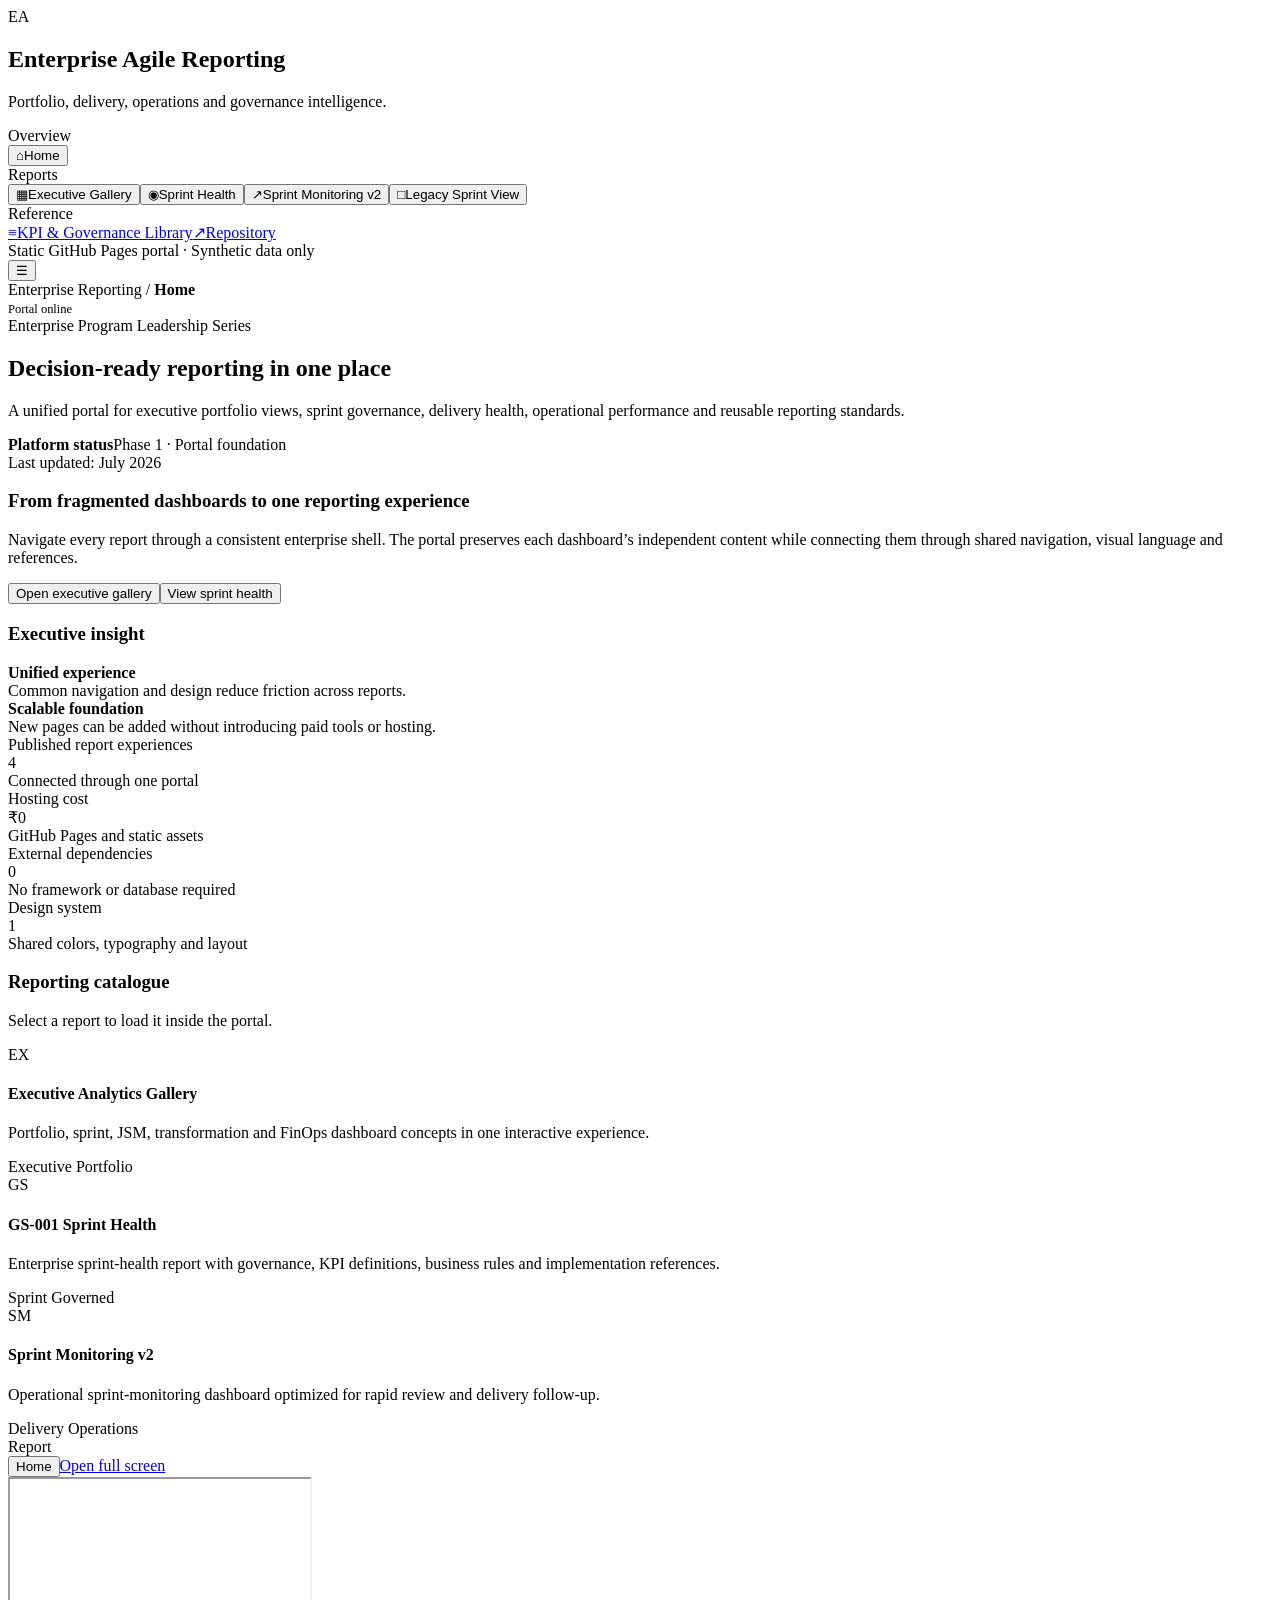
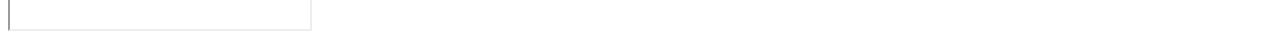
==== portal/index.html @ d282a4ff "Build enterprise agile reporting portal" ====
<!doctype html><html lang="en"><head><meta charset="utf-8"><meta name="viewport" content="width=device-width,initial-scale=1"><meta name="description" content="Enterprise Agile Reporting Platform"><title>Enterprise Agile Reporting Platform</title><link rel="stylesheet" href="/jira-transformation/assets/css/portal.css"></head><body><div class="app"><aside class="sidebar"><div class="brand"><div class="brand-mark">EA</div><h1>Enterprise Agile Reporting</h1><p>Portfolio, delivery, operations and governance intelligence.</p></div><nav class="nav"><div class="nav-label">Overview</div><button class="nav-link active" data-view="home"><span class="icon">⌂</span>Home</button><div class="nav-label">Reports</div><button class="nav-link" data-view="gallery"><span class="icon">▦</span>Executive Gallery</button><button class="nav-link" data-view="sprint"><span class="icon">◉</span>Sprint Health</button><button class="nav-link" data-view="monitoring"><span class="icon">↗</span>Sprint Monitoring v2</button><button class="nav-link" data-view="legacy"><span class="icon">□</span>Legacy Sprint View</button><div class="nav-label">Reference</div><a class="nav-link" href="https://github.com/nagulapallikranthi/jira-transformation/tree/main/docs" target="_blank" rel="noopener"><span class="icon">≡</span>KPI & Governance Library</a><a class="nav-link" href="https://github.com/nagulapallikranthi/jira-transformation" target="_blank" rel="noopener"><span class="icon">↗</span>Repository</a></nav><div class="sidebar-footer">Static GitHub Pages portal · Synthetic data only</div></aside><main class="main"><header class="topbar"><div class="topbar-left"><button class="menu-btn" id="menuBtn" aria-label="Open navigation">☰</button><div class="breadcrumb">Enterprise Reporting / <strong id="breadcrumbCurrent">Home</strong></div></div><div class="top-actions"><span class="status-dot"></span><span style="font-size:.78rem;color:var(--muted)">Portal online</span></div></header><div class="content"><section class="home" id="home"><div class="page-head"><div><div class="eyebrow">Enterprise Program Leadership Series</div><h2>Decision-ready reporting in one place</h2><p>A unified portal for executive portfolio views, sprint governance, delivery health, operational performance and reusable reporting standards.</p></div><div class="meta-card"><strong>Platform status</strong>Phase 1 · Portal foundation<br>Last updated: July 2026</div></div><div class="hero-grid"><article class="hero-card"><h3>From fragmented dashboards to one reporting experience</h3><p>Navigate every report through a consistent enterprise shell. The portal preserves each dashboard’s independent content while connecting them through shared navigation, visual language and references.</p><div class="hero-actions"><button class="btn primary" data-report="gallery">Open executive gallery</button><button class="btn" data-report="sprint">View sprint health</button></div></article><article class="card insight-card"><h3>Executive insight</h3><div class="insight"><strong>Unified experience</strong><br>Common navigation and design reduce friction across reports.</div><div class="insight"><strong>Scalable foundation</strong><br>New pages can be added without introducing paid tools or hosting.</div></article></div><div class="kpi-grid"><article class="card kpi"><div class="kpi-label">Published report experiences</div><div class="kpi-value">4</div><div class="kpi-note">Connected through one portal</div></article><article class="card kpi"><div class="kpi-label">Hosting cost</div><div class="kpi-value">₹0</div><div class="kpi-note">GitHub Pages and static assets</div></article><article class="card kpi"><div class="kpi-label">External dependencies</div><div class="kpi-value">0</div><div class="kpi-note">No framework or database required</div></article><article class="card kpi"><div class="kpi-label">Design system</div><div class="kpi-value">1</div><div class="kpi-note">Shared colors, typography and layout</div></article><div class="section-title" style="grid-column:1/-1"><div><h3>Reporting catalogue</h3><p>Select a report to load it inside the portal.</p></div></div></div><div class="report-grid"><article class="card report-card" data-report="gallery"><div class="report-icon">EX</div><h4>Executive Analytics Gallery</h4><p>Portfolio, sprint, JSM, transformation and FinOps dashboard concepts in one interactive experience.</p><span class="tag">Executive</span> <span class="tag">Portfolio</span></article><article class="card report-card" data-report="sprint"><div class="report-icon">GS</div><h4>GS-001 Sprint Health</h4><p>Enterprise sprint-health report with governance, KPI definitions, business rules and implementation references.</p><span class="tag">Sprint</span> <span class="tag">Governed</span></article><article class="card report-card" data-report="monitoring"><div class="report-icon">SM</div><h4>Sprint Monitoring v2</h4><p>Operational sprint-monitoring dashboard optimized for rapid review and delivery follow-up.</p><span class="tag">Delivery</span> <span class="tag">Operations</span></article></div></section><section class="viewer" id="viewer"><div class="viewer-toolbar"><div class="viewer-title" id="viewerTitle">Report</div><div class="viewer-actions"><button class="btn" id="backHome">Home</button><a class="btn primary" id="openNew" href="#" target="_blank" rel="noopener">Open full screen</a></div></div><iframe class="viewer-frame" id="reportFrame" title="Enterprise report viewer"></iframe></section></div></main></div><script src="/jira-transformation/assets/js/portal.js"></script></body></html>
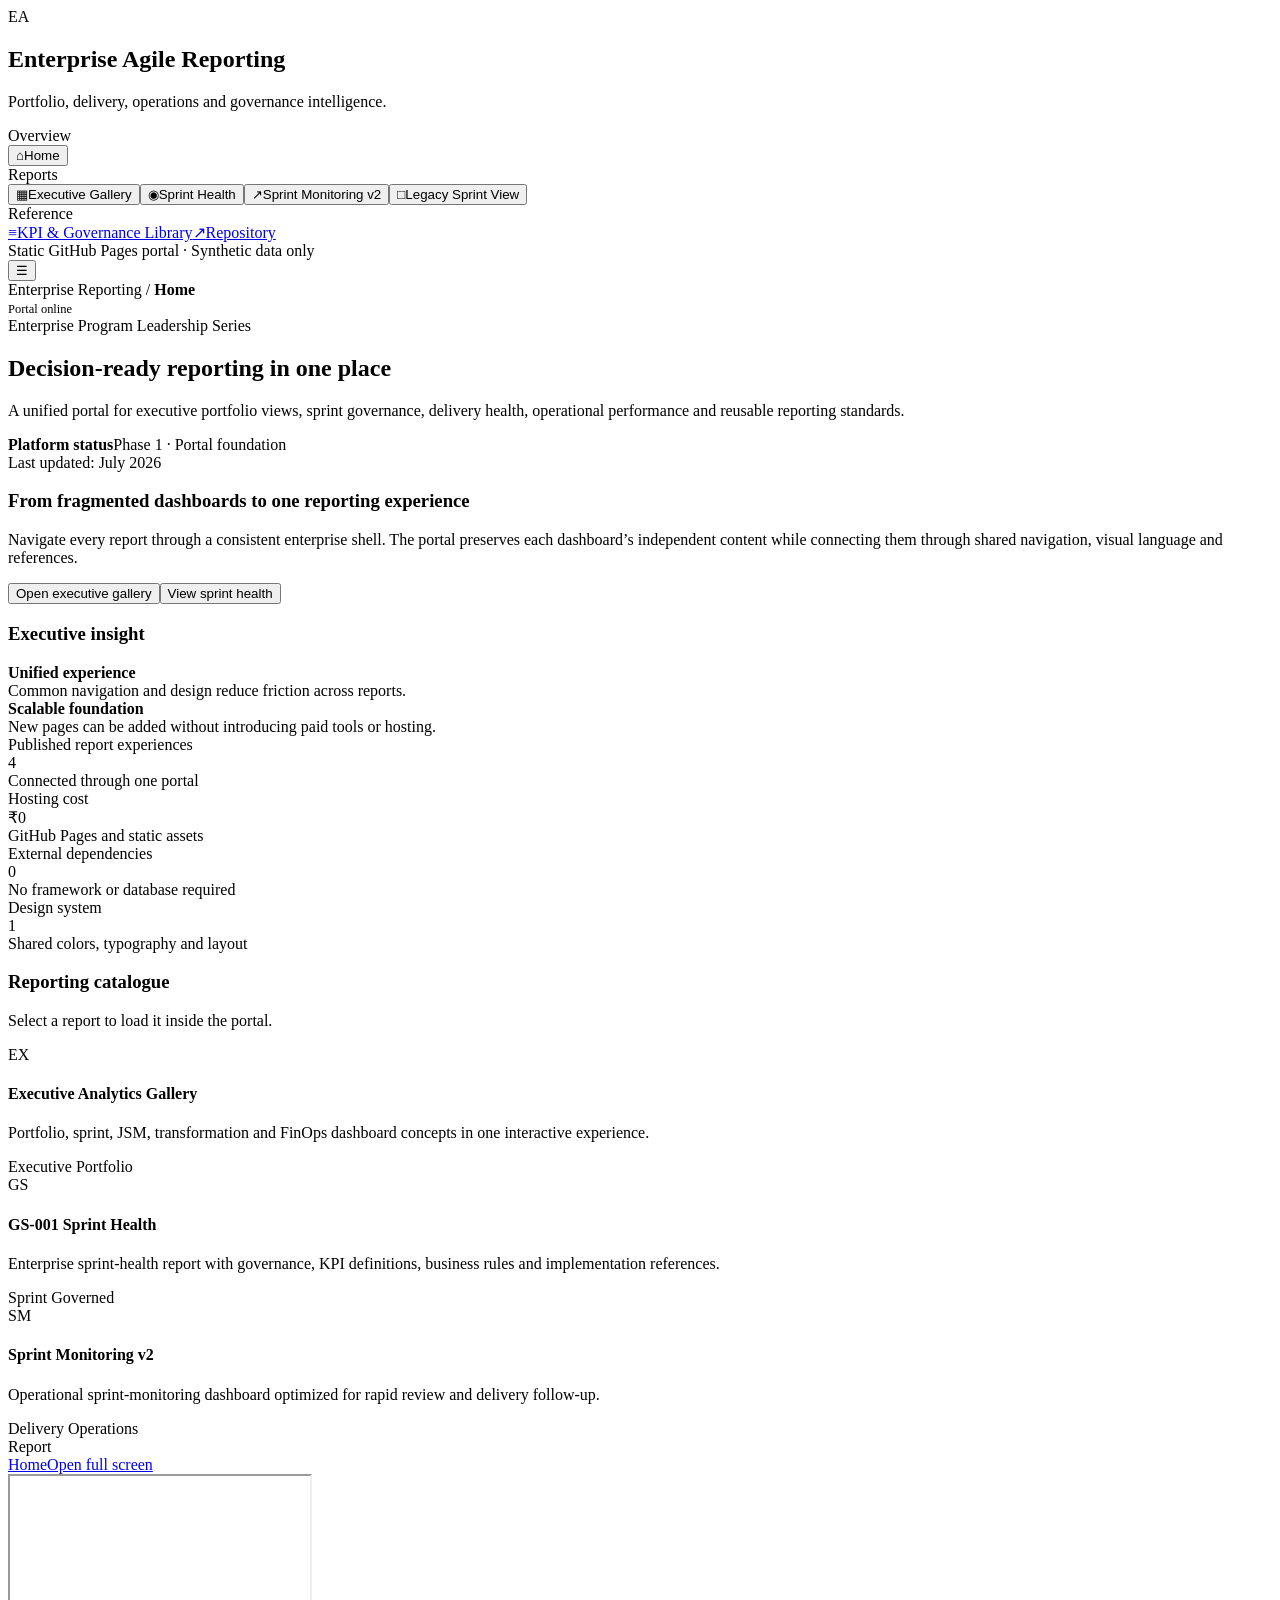
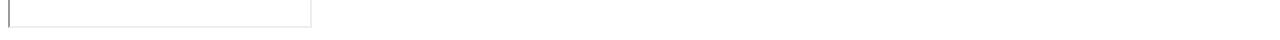
==== commit 2851b6a4: "Fix portal Home link fallback for GitHub Pages" ====
--- a/portal/index.html
+++ b/portal/index.html
@@ -1 +1 @@
-<!doctype html><html lang="en"><head><meta charset="utf-8"><meta name="viewport" content="width=device-width,initial-scale=1"><meta name="description" content="Enterprise Agile Reporting Platform"><title>Enterprise Agile Reporting Platform</title><link rel="stylesheet" href="/jira-transformation/assets/css/portal.css"></head><body><div class="app"><aside class="sidebar"><div class="brand"><div class="brand-mark">EA</div><h1>Enterprise Agile Reporting</h1><p>Portfolio, delivery, operations and governance intelligence.</p></div><nav class="nav"><div class="nav-label">Overview</div><button class="nav-link active" data-view="home"><span class="icon">⌂</span>Home</button><div class="nav-label">Reports</div><button class="nav-link" data-view="gallery"><span class="icon">▦</span>Executive Gallery</button><button class="nav-link" data-view="sprint"><span class="icon">◉</span>Sprint Health</button><button class="nav-link" data-view="monitoring"><span class="icon">↗</span>Sprint Monitoring v2</button><button class="nav-link" data-view="legacy"><span class="icon">□</span>Legacy Sprint View</button><div class="nav-label">Reference</div><a class="nav-link" href="https://github.com/nagulapallikranthi/jira-transformation/tree/main/docs" target="_blank" rel="noopener"><span class="icon">≡</span>KPI & Governance Library</a><a class="nav-link" href="https://github.com/nagulapallikranthi/jira-transformation" target="_blank" rel="noopener"><span class="icon">↗</span>Repository</a></nav><div class="sidebar-footer">Static GitHub Pages portal · Synthetic data only</div></aside><main class="main"><header class="topbar"><div class="topbar-left"><button class="menu-btn" id="menuBtn" aria-label="Open navigation">☰</button><div class="breadcrumb">Enterprise Reporting / <strong id="breadcrumbCurrent">Home</strong></div></div><div class="top-actions"><span class="status-dot"></span><span style="font-size:.78rem;color:var(--muted)">Portal online</span></div></header><div class="content"><section class="home" id="home"><div class="page-head"><div><div class="eyebrow">Enterprise Program Leadership Series</div><h2>Decision-ready reporting in one place</h2><p>A unified portal for executive portfolio views, sprint governance, delivery health, operational performance and reusable reporting standards.</p></div><div class="meta-card"><strong>Platform status</strong>Phase 1 · Portal foundation<br>Last updated: July 2026</div></div><div class="hero-grid"><article class="hero-card"><h3>From fragmented dashboards to one reporting experience</h3><p>Navigate every report through a consistent enterprise shell. The portal preserves each dashboard’s independent content while connecting them through shared navigation, visual language and references.</p><div class="hero-actions"><button class="btn primary" data-report="gallery">Open executive gallery</button><button class="btn" data-report="sprint">View sprint health</button></div></article><article class="card insight-card"><h3>Executive insight</h3><div class="insight"><strong>Unified experience</strong><br>Common navigation and design reduce friction across reports.</div><div class="insight"><strong>Scalable foundation</strong><br>New pages can be added without introducing paid tools or hosting.</div></article></div><div class="kpi-grid"><article class="card kpi"><div class="kpi-label">Published report experiences</div><div class="kpi-value">4</div><div class="kpi-note">Connected through one portal</div></article><article class="card kpi"><div class="kpi-label">Hosting cost</div><div class="kpi-value">₹0</div><div class="kpi-note">GitHub Pages and static assets</div></article><article class="card kpi"><div class="kpi-label">External dependencies</div><div class="kpi-value">0</div><div class="kpi-note">No framework or database required</div></article><article class="card kpi"><div class="kpi-label">Design system</div><div class="kpi-value">1</div><div class="kpi-note">Shared colors, typography and layout</div></article><div class="section-title" style="grid-column:1/-1"><div><h3>Reporting catalogue</h3><p>Select a report to load it inside the portal.</p></div></div></div><div class="report-grid"><article class="card report-card" data-report="gallery"><div class="report-icon">EX</div><h4>Executive Analytics Gallery</h4><p>Portfolio, sprint, JSM, transformation and FinOps dashboard concepts in one interactive experience.</p><span class="tag">Executive</span> <span class="tag">Portfolio</span></article><article class="card report-card" data-report="sprint"><div class="report-icon">GS</div><h4>GS-001 Sprint Health</h4><p>Enterprise sprint-health report with governance, KPI definitions, business rules and implementation references.</p><span class="tag">Sprint</span> <span class="tag">Governed</span></article><article class="card report-card" data-report="monitoring"><div class="report-icon">SM</div><h4>Sprint Monitoring v2</h4><p>Operational sprint-monitoring dashboard optimized for rapid review and delivery follow-up.</p><span class="tag">Delivery</span> <span class="tag">Operations</span></article></div></section><section class="viewer" id="viewer"><div class="viewer-toolbar"><div class="viewer-title" id="viewerTitle">Report</div><div class="viewer-actions"><button class="btn" id="backHome">Home</button><a class="btn primary" id="openNew" href="#" target="_blank" rel="noopener">Open full screen</a></div></div><iframe class="viewer-frame" id="reportFrame" title="Enterprise report viewer"></iframe></section></div></main></div><script src="/jira-transformation/assets/js/portal.js"></script></body></html>+<!doctype html><html lang="en"><head><meta charset="utf-8"><meta name="viewport" content="width=device-width,initial-scale=1"><meta name="description" content="Enterprise Agile Reporting Platform"><title>Enterprise Agile Reporting Platform</title><link rel="stylesheet" href="/jira-transformation/assets/css/portal.css"></head><body><div class="app"><aside class="sidebar"><div class="brand"><div class="brand-mark">EA</div><h1>Enterprise Agile Reporting</h1><p>Portfolio, delivery, operations and governance intelligence.</p></div><nav class="nav"><div class="nav-label">Overview</div><button class="nav-link active" data-view="home"><span class="icon">⌂</span>Home</button><div class="nav-label">Reports</div><button class="nav-link" data-view="gallery"><span class="icon">▦</span>Executive Gallery</button><button class="nav-link" data-view="sprint"><span class="icon">◉</span>Sprint Health</button><button class="nav-link" data-view="monitoring"><span class="icon">↗</span>Sprint Monitoring v2</button><button class="nav-link" data-view="legacy"><span class="icon">□</span>Legacy Sprint View</button><div class="nav-label">Reference</div><a class="nav-link" href="https://github.com/nagulapallikranthi/jira-transformation/tree/main/docs" target="_blank" rel="noopener"><span class="icon">≡</span>KPI & Governance Library</a><a class="nav-link" href="https://github.com/nagulapallikranthi/jira-transformation" target="_blank" rel="noopener"><span class="icon">↗</span>Repository</a></nav><div class="sidebar-footer">Static GitHub Pages portal · Synthetic data only</div></aside><main class="main"><header class="topbar"><div class="topbar-left"><button class="menu-btn" id="menuBtn" aria-label="Open navigation">☰</button><div class="breadcrumb">Enterprise Reporting / <strong id="breadcrumbCurrent">Home</strong></div></div><div class="top-actions"><span class="status-dot"></span><span style="font-size:.78rem;color:var(--muted)">Portal online</span></div></header><div class="content"><section class="home" id="home"><div class="page-head"><div><div class="eyebrow">Enterprise Program Leadership Series</div><h2>Decision-ready reporting in one place</h2><p>A unified portal for executive portfolio views, sprint governance, delivery health, operational performance and reusable reporting standards.</p></div><div class="meta-card"><strong>Platform status</strong>Phase 1 · Portal foundation<br>Last updated: July 2026</div></div><div class="hero-grid"><article class="hero-card"><h3>From fragmented dashboards to one reporting experience</h3><p>Navigate every report through a consistent enterprise shell. The portal preserves each dashboard’s independent content while connecting them through shared navigation, visual language and references.</p><div class="hero-actions"><button class="btn primary" data-report="gallery">Open executive gallery</button><button class="btn" data-report="sprint">View sprint health</button></div></article><article class="card insight-card"><h3>Executive insight</h3><div class="insight"><strong>Unified experience</strong><br>Common navigation and design reduce friction across reports.</div><div class="insight"><strong>Scalable foundation</strong><br>New pages can be added without introducing paid tools or hosting.</div></article></div><div class="kpi-grid"><article class="card kpi"><div class="kpi-label">Published report experiences</div><div class="kpi-value">4</div><div class="kpi-note">Connected through one portal</div></article><article class="card kpi"><div class="kpi-label">Hosting cost</div><div class="kpi-value">₹0</div><div class="kpi-note">GitHub Pages and static assets</div></article><article class="card kpi"><div class="kpi-label">External dependencies</div><div class="kpi-value">0</div><div class="kpi-note">No framework or database required</div></article><article class="card kpi"><div class="kpi-label">Design system</div><div class="kpi-value">1</div><div class="kpi-note">Shared colors, typography and layout</div></article><div class="section-title" style="grid-column:1/-1"><div><h3>Reporting catalogue</h3><p>Select a report to load it inside the portal.</p></div></div></div><div class="report-grid"><article class="card report-card" data-report="gallery"><div class="report-icon">EX</div><h4>Executive Analytics Gallery</h4><p>Portfolio, sprint, JSM, transformation and FinOps dashboard concepts in one interactive experience.</p><span class="tag">Executive</span> <span class="tag">Portfolio</span></article><article class="card report-card" data-report="sprint"><div class="report-icon">GS</div><h4>GS-001 Sprint Health</h4><p>Enterprise sprint-health report with governance, KPI definitions, business rules and implementation references.</p><span class="tag">Sprint</span> <span class="tag">Governed</span></article><article class="card report-card" data-report="monitoring"><div class="report-icon">SM</div><h4>Sprint Monitoring v2</h4><p>Operational sprint-monitoring dashboard optimized for rapid review and delivery follow-up.</p><span class="tag">Delivery</span> <span class="tag">Operations</span></article></div></section><section class="viewer" id="viewer"><div class="viewer-toolbar"><div class="viewer-title" id="viewerTitle">Report</div><div class="viewer-actions"><a class="btn" id="backHome" href="/jira-transformation/">Home</a><a class="btn primary" id="openNew" href="#" target="_blank" rel="noopener">Open full screen</a></div></div><iframe class="viewer-frame" id="reportFrame" title="Enterprise report viewer"></iframe></section></div></main></div><script src="/jira-transformation/assets/js/portal.js"></script></body></html>
